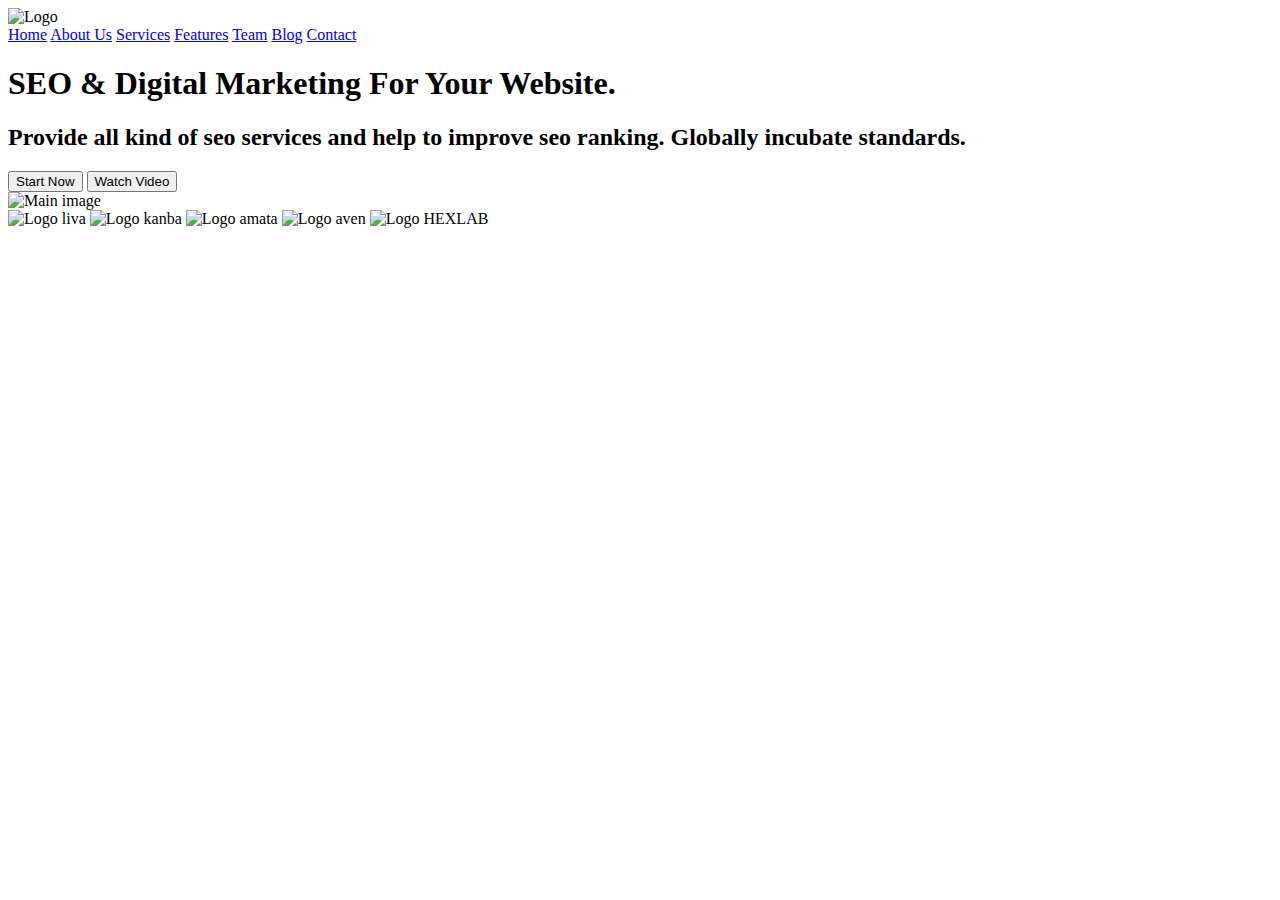
==== web/index.html @ 6e4653eb "added html content" ====
<!DOCTYPE html>
<html lang="en">
  <head>
    <meta charset="UTF-8" />
    <meta name="viewport" content="width=device-width, initial-scale=1.0" />
    <title>Document</title>
  </head>
  <body>
    <header>
      <section>
        <img src="" alt="Logo" />
        <nav>
          <a href="#">Home</a>
          <a href="#">About Us</a>
          <a href="#">Services</a>
          <a href="#">Features</a>
          <a href="#">Team</a>
          <a href="#">Blog</a>
          <a href="#">Contact</a>
        </nav>
      </section>
    </header>
    <main>
      <section>
        <h1>SEO & Digital Marketing For Your Website.</h1>
        <h2>
          Provide all kind of seo services and help to improve seo ranking.
          Globally incubate standards.
        </h2>
        <div>
          <button>Start Now</button>
          <button>Watch Video</button>
        </div>
        <img src="" alt="Main image" />
      </section>
    </main>
    <footer>
      <div>
        <img src="" alt="Logo liva" />
        <img src="" alt="Logo kanba" />
        <img src="" alt="Logo amata" />
        <img src="" alt="Logo aven" />
        <img src="" alt="Logo HEXLAB" />
      </div>
    </footer>
  </body>
</html>
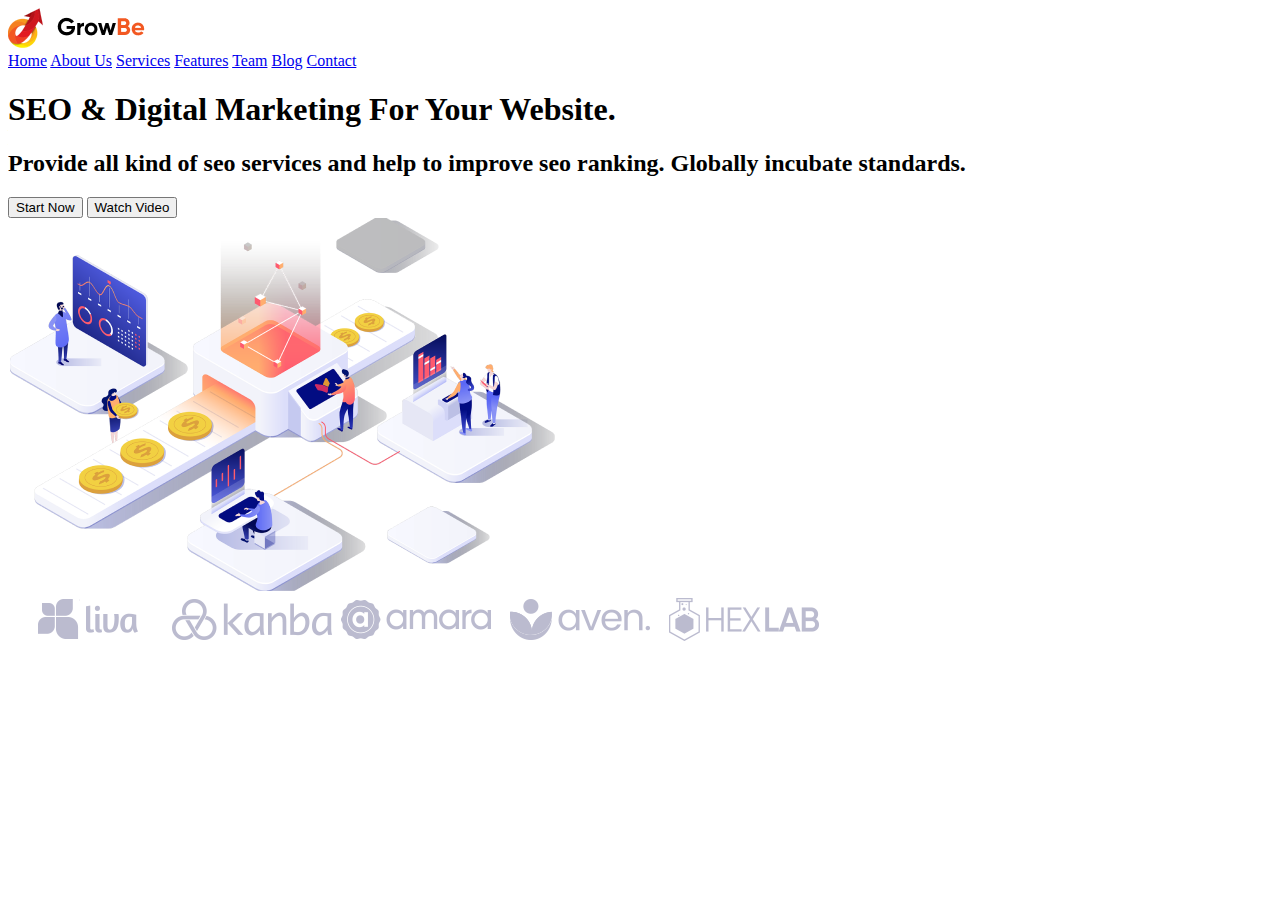
==== commit a10b78c8: "added images" ====
--- a/web/index.html
+++ b/web/index.html
@@ -8,7 +8,7 @@
   <body>
     <header>
       <section>
-        <img src="" alt="Logo" />
+        <img src="./img/Logo.png" alt="Logo" />
         <nav>
           <a href="#">Home</a>
           <a href="#">About Us</a>
@@ -31,16 +31,16 @@
           <button>Start Now</button>
           <button>Watch Video</button>
         </div>
-        <img src="" alt="Main image" />
+        <img src="./img/main-img.png" alt="Main image" />
       </section>
     </main>
     <footer>
       <div>
-        <img src="" alt="Logo liva" />
-        <img src="" alt="Logo kanba" />
-        <img src="" alt="Logo amata" />
-        <img src="" alt="Logo aven" />
-        <img src="" alt="Logo HEXLAB" />
+        <img src="./img/logo-liva.png" alt="Logo liva" />
+        <img src="./img/logo-kanba.png" alt="Logo kanba" />
+        <img src="./img/logo-amara.png" alt="Logo amata" />
+        <img src="./img/logo-aven.png" alt="Logo aven" />
+        <img src="./img/logo-hexlab.png" alt="Logo HEXLAB" />
       </div>
     </footer>
   </body>
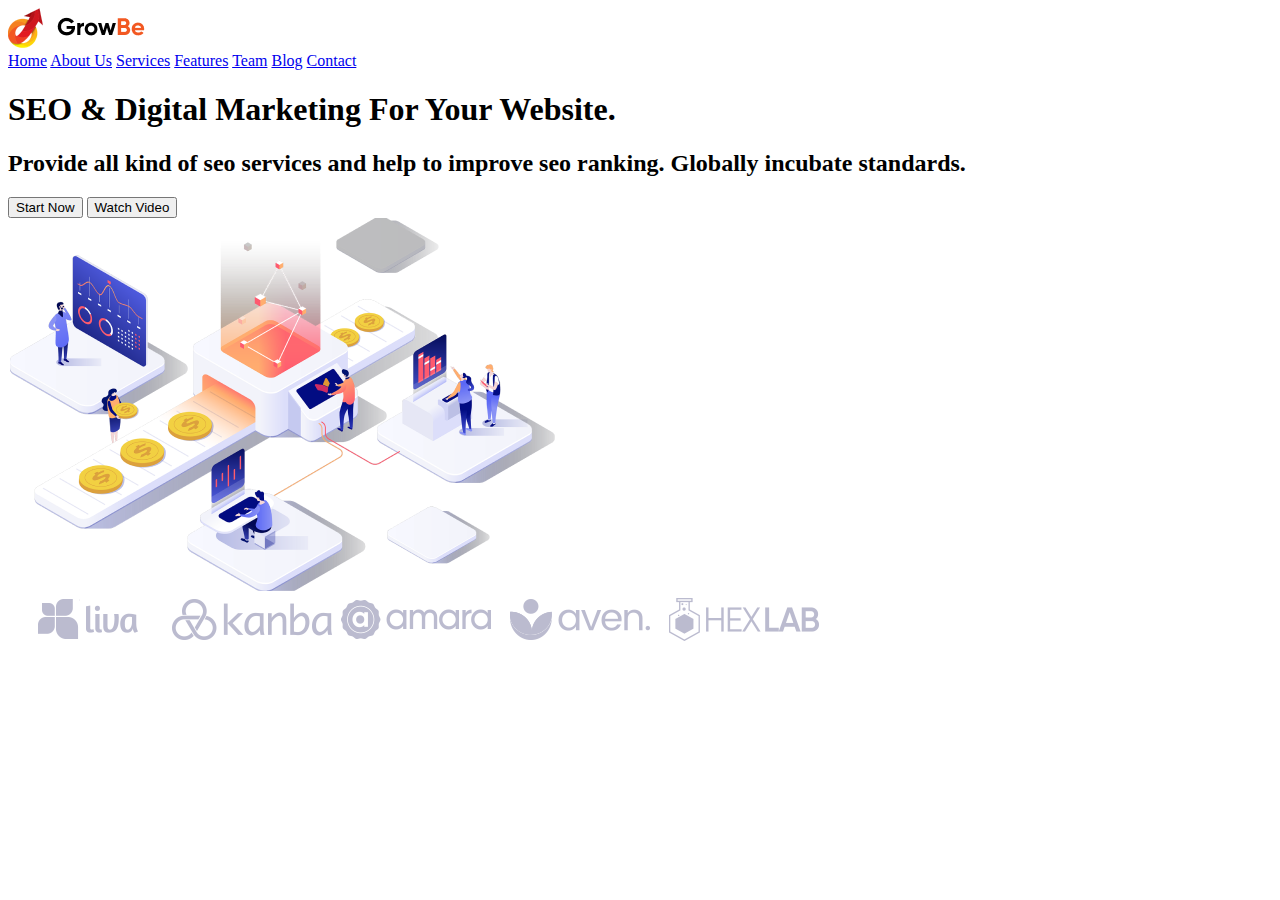
==== commit aab8246f: "added and linked style.css" ====
--- a/web/index.html
+++ b/web/index.html
@@ -3,6 +3,7 @@
   <head>
     <meta charset="UTF-8" />
     <meta name="viewport" content="width=device-width, initial-scale=1.0" />
+    <link rel="stylesheet" href="./style.css" />
     <title>Document</title>
   </head>
   <body>
@@ -22,7 +23,7 @@
     </header>
     <main>
       <section>
-        <h1>SEO & Digital Marketing For Your Website.</h1>
+        <h1>SEO &amp Digital Marketing For Your Website.</h1>
         <h2>
           Provide all kind of seo services and help to improve seo ranking.
           Globally incubate standards.
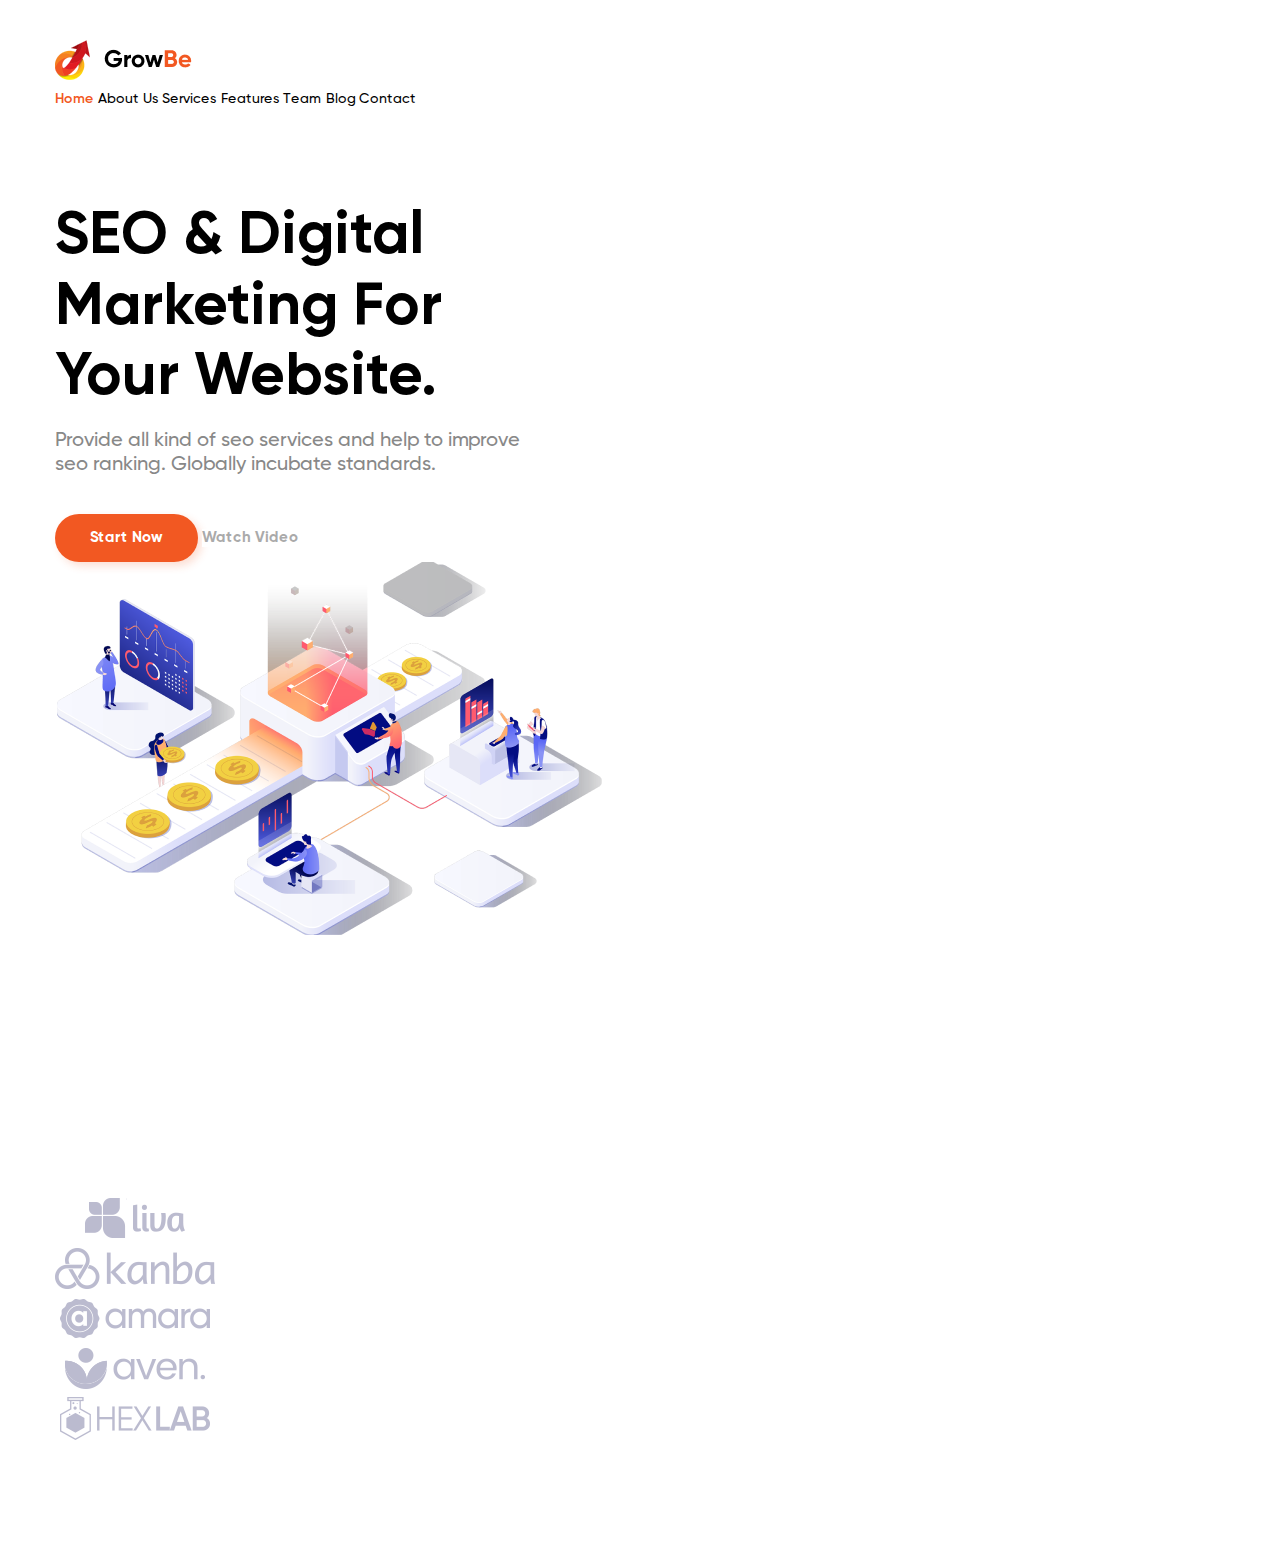
==== commit cc852a06: "added all necessary margin and padding" ====
--- a/web/index.html
+++ b/web/index.html
@@ -7,36 +7,38 @@
     <title>Document</title>
   </head>
   <body>
-    <header>
-      <section>
+    <header class="header">
+      <section class="header__memu-bar container">
         <img src="./img/Logo.png" alt="Logo" />
-        <nav>
-          <a href="#">Home</a>
-          <a href="#">About Us</a>
-          <a href="#">Services</a>
-          <a href="#">Features</a>
-          <a href="#">Team</a>
-          <a href="#">Blog</a>
-          <a href="#">Contact</a>
+        <nav class="navigation">
+          <a class="navigation__home" href="#">Home</a>
+          <a class="navigation__link" href="#">About Us</a>
+          <a class="navigation__link" href="#">Services</a>
+          <a class="navigation__link" href="#">Features</a>
+          <a class="navigation__link" href="#">Team</a>
+          <a class="navigation__link" href="#">Blog</a>
+          <a class="navigation__link" href="#">Contact</a>
         </nav>
       </section>
     </header>
-    <main>
-      <section>
-        <h1>SEO &amp Digital Marketing For Your Website.</h1>
-        <h2>
-          Provide all kind of seo services and help to improve seo ranking.
-          Globally incubate standards.
-        </h2>
-        <div>
-          <button>Start Now</button>
-          <button>Watch Video</button>
+    <main class="main">
+      <section class="content container">
+        <div class="content__left-side">
+          <h1>SEO &amp Digital Marketing For Your Website.</h1>
+          <h2>
+            Provide all kind of seo services and help to improve seo ranking.
+            Globally incubate standards.
+          </h2>
+          <div class="content__btn-list">
+            <button class="btn_start btn">Start Now</button>
+            <button class="btn_video btn">Watch Video</button>
+          </div>
         </div>
         <img src="./img/main-img.png" alt="Main image" />
       </section>
     </main>
-    <footer>
-      <div>
+    <footer class="footer">
+      <div class="logos container">
         <img src="./img/logo-liva.png" alt="Logo liva" />
         <img src="./img/logo-kanba.png" alt="Logo kanba" />
         <img src="./img/logo-amara.png" alt="Logo amata" />
--- a/web/style.css
+++ b/web/style.css
@@ -0,0 +1,116 @@
+@font-face {
+  font-family: "Gilroy-Semibold";
+  src: url(./font/Gilroy-Semibold.woff2);
+}
+
+@font-face {
+  font-family: "Gilroy-Medium";
+  src: url(./font/Gilroy-Medium.woff2);
+}
+
+@font-face {
+  font-family: "Gilroy-Bold";
+  src: url(./font/Gilroy-Bold.woff2);
+}
+
+* {
+  margin: 0;
+  padding: 0;
+  box-sizing: border-box;
+  text-decoration: none;
+}
+
+body {
+  scroll-behavior: smooth;
+}
+
+img {
+  max-width: 100%;
+  display: block;
+}
+
+.container {
+  max-width: 1170px;
+  margin: 0 auto;
+}
+
+.header {
+  margin-bottom: 84px;
+}
+.header__memu-bar {
+  padding-top: 40px;
+}
+
+.navigation {
+  padding: 11px 0px;
+  font-size: 14px;
+  font-weight: 400;
+  line-height: 16.41px;
+}
+
+.navigation__link {
+  color: #000000;
+  font-family: Gilroy-Medium;
+}
+
+.navigation__home {
+  color: #f25822;
+  font-family: Gilroy-SemiBold;
+}
+
+.main {
+  margin-bottom: 162px;
+}
+
+.content__left-side {
+  max-width: 522px;
+}
+
+.content__left-side h1 {
+  color: #000;
+  font-family: Gilroy-Bold;
+  font-size: 60px;
+  font-weight: 400;
+  line-height: 70.31px;
+  margin-bottom: 17px;
+}
+
+.content__left-side h2 {
+  max-width: 466px;
+  color: #888;
+  font-family: Gilroy-Medium;
+  font-size: 20px;
+  font-weight: 400;
+  line-height: 23.44px;
+  margin-bottom: 37px;
+}
+
+.content__btn-list {
+  max-width: 302px;
+}
+
+.btn {
+  border: none;
+  cursor: pointer;
+  font-family: Gilroy-Bold;
+  font-size: 15px;
+  font-weight: 400;
+  line-height: 17.58px;
+}
+
+.btn_start {
+  color: #fff;
+  border-radius: 50px;
+  background: #f25822;
+  box-shadow: 4px 4px 8px 0px rgba(242, 88, 34, 0.2);
+  padding: 15px 35px;
+}
+.btn_video {
+  color: #aaa;
+  background: #ffffff;
+}
+
+.logos {
+  padding-top: 97px;
+  padding-bottom: 97px;
+}
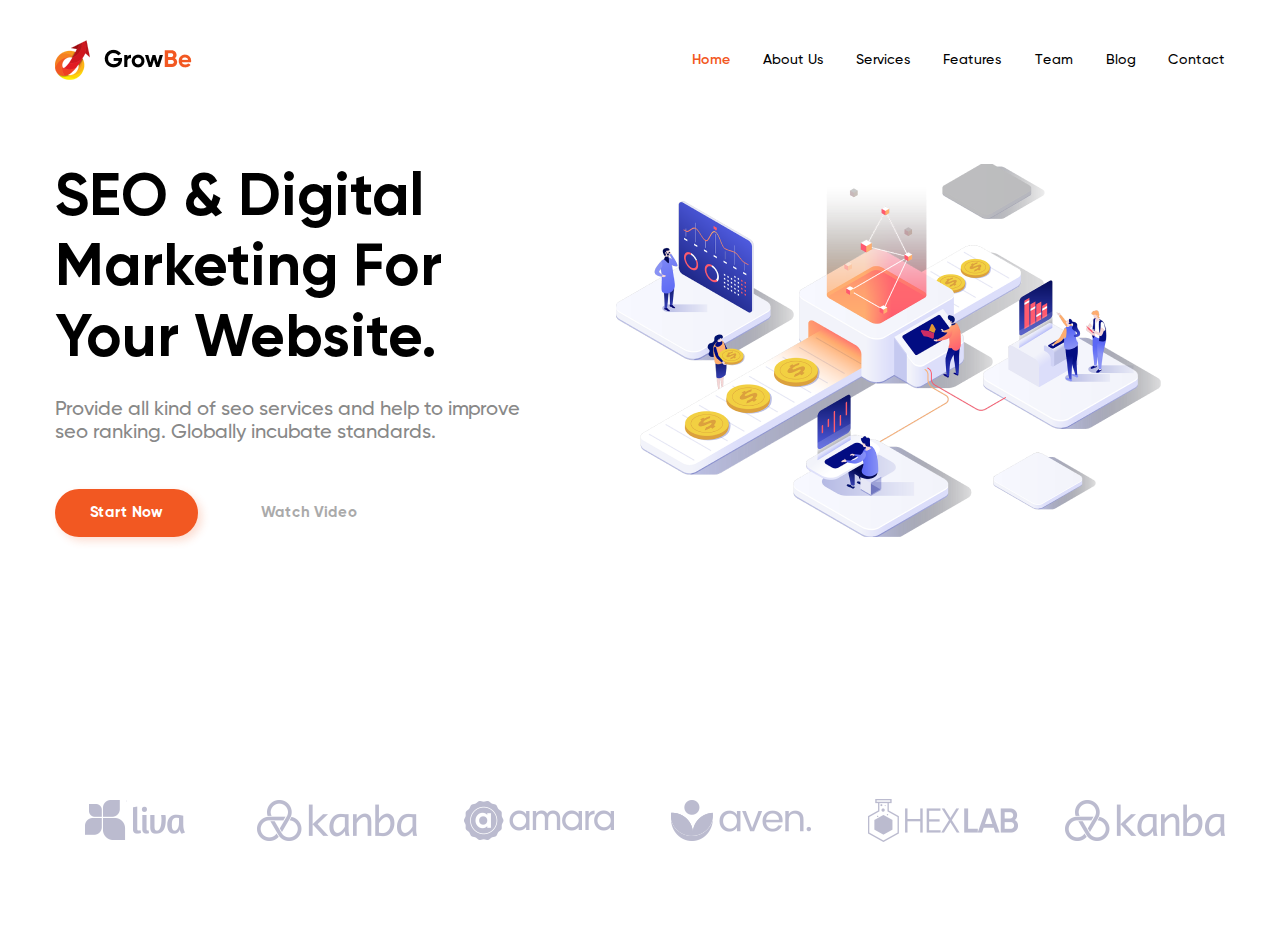
==== commit f768027f: "added solution to problems of lesson 4" ====
--- a/web/index.html
+++ b/web/index.html
@@ -44,6 +44,7 @@
         <img src="./img/logo-amara.png" alt="Logo amata" />
         <img src="./img/logo-aven.png" alt="Logo aven" />
         <img src="./img/logo-hexlab.png" alt="Logo HEXLAB" />
+        <img src="./img/logo-kanba.png" alt="Logo kanba" />
       </div>
     </footer>
   </body>
--- a/web/style.css
+++ b/web/style.css
@@ -39,13 +39,18 @@
 }
 .header__memu-bar {
   padding-top: 40px;
+  display: flex;
+  justify-content: space-between;
+  align-items: center;
 }
 
 .navigation {
-  padding: 11px 0px;
+  min-width: 533px;
   font-size: 14px;
   font-weight: 400;
   line-height: 16.41px;
+  display: flex;
+  justify-content: space-between;
 }
 
 .navigation__link {
@@ -62,8 +67,16 @@
   margin-bottom: 162px;
 }
 
+.content {
+  display: flex;
+  justify-content: space-between;
+}
+
 .content__left-side {
   max-width: 522px;
+  display: flex;
+  flex-direction: column;
+  justify-content: space-between;
 }
 
 .content__left-side h1 {
@@ -87,6 +100,8 @@
 
 .content__btn-list {
   max-width: 302px;
+  display: flex;
+  justify-content: space-between;
 }
 
 .btn {
@@ -113,4 +128,6 @@
 .logos {
   padding-top: 97px;
   padding-bottom: 97px;
+  display: flex;
+  justify-content: space-between;
 }
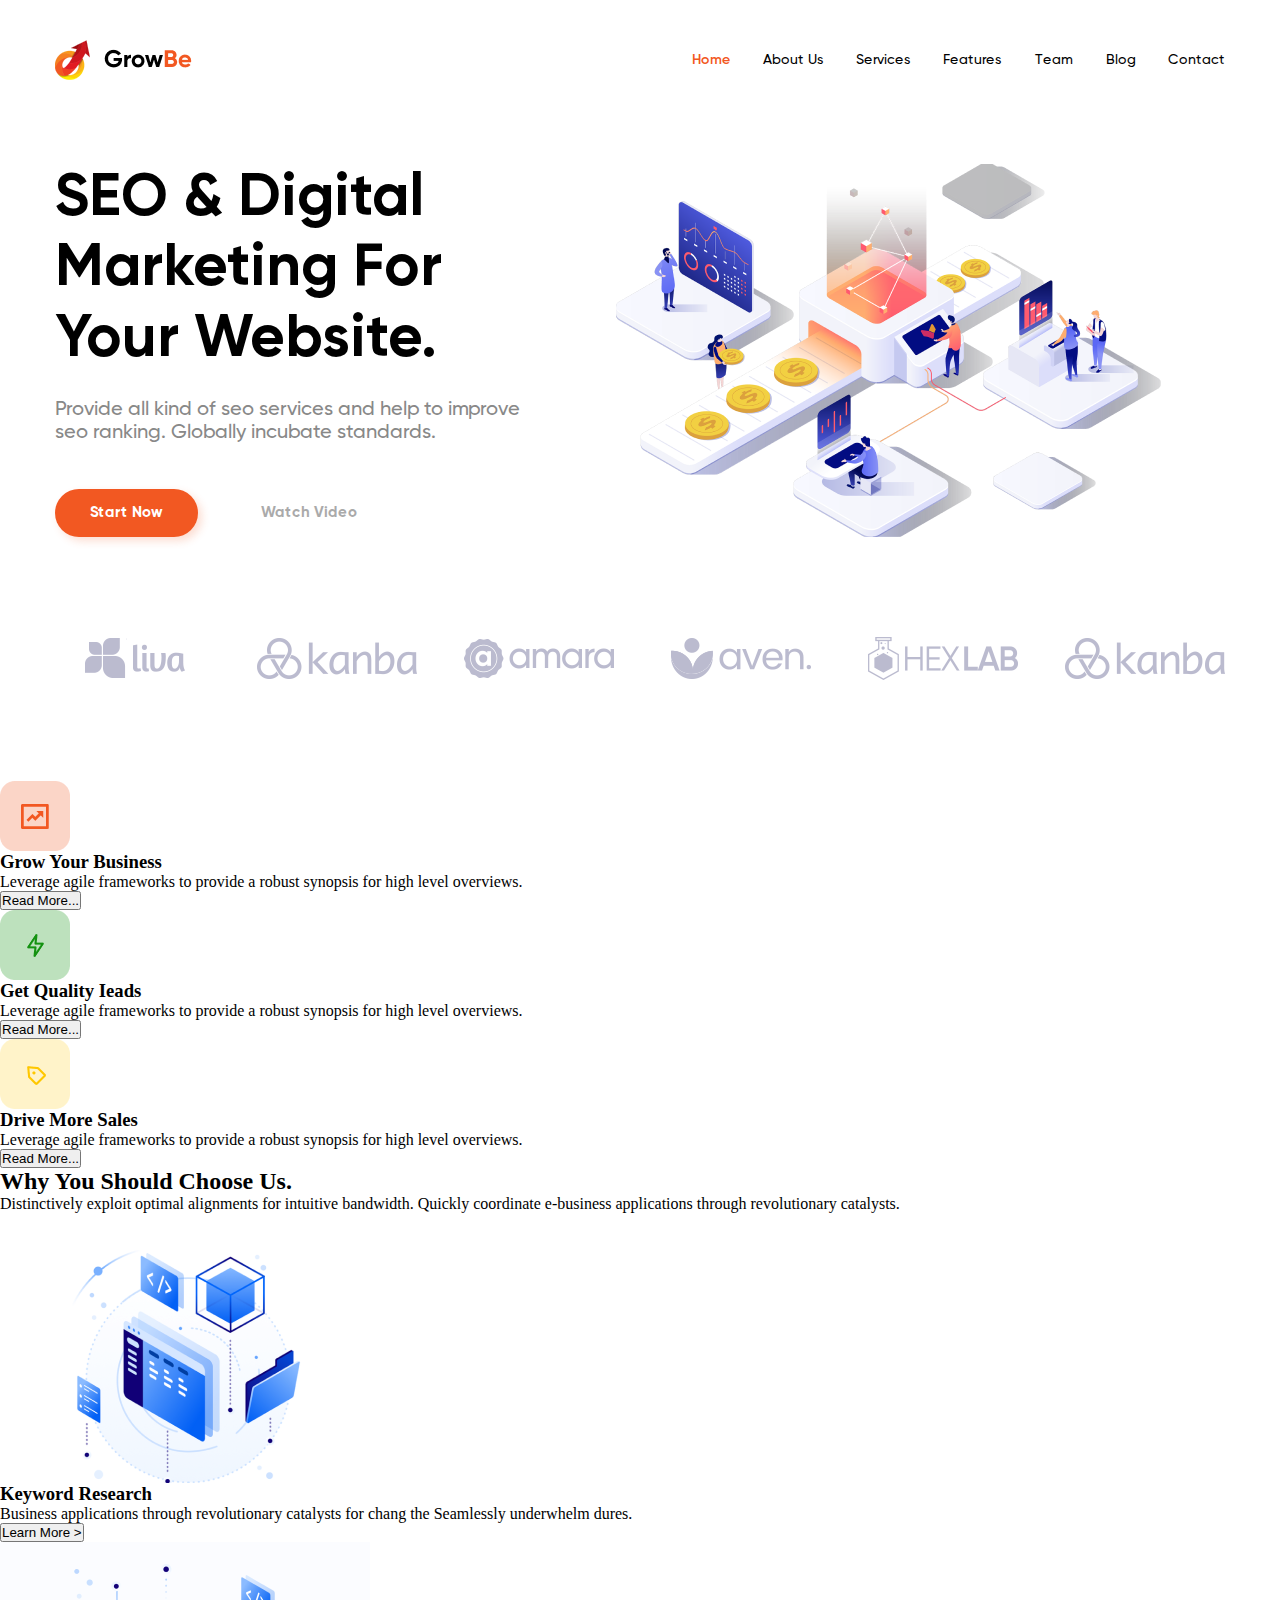
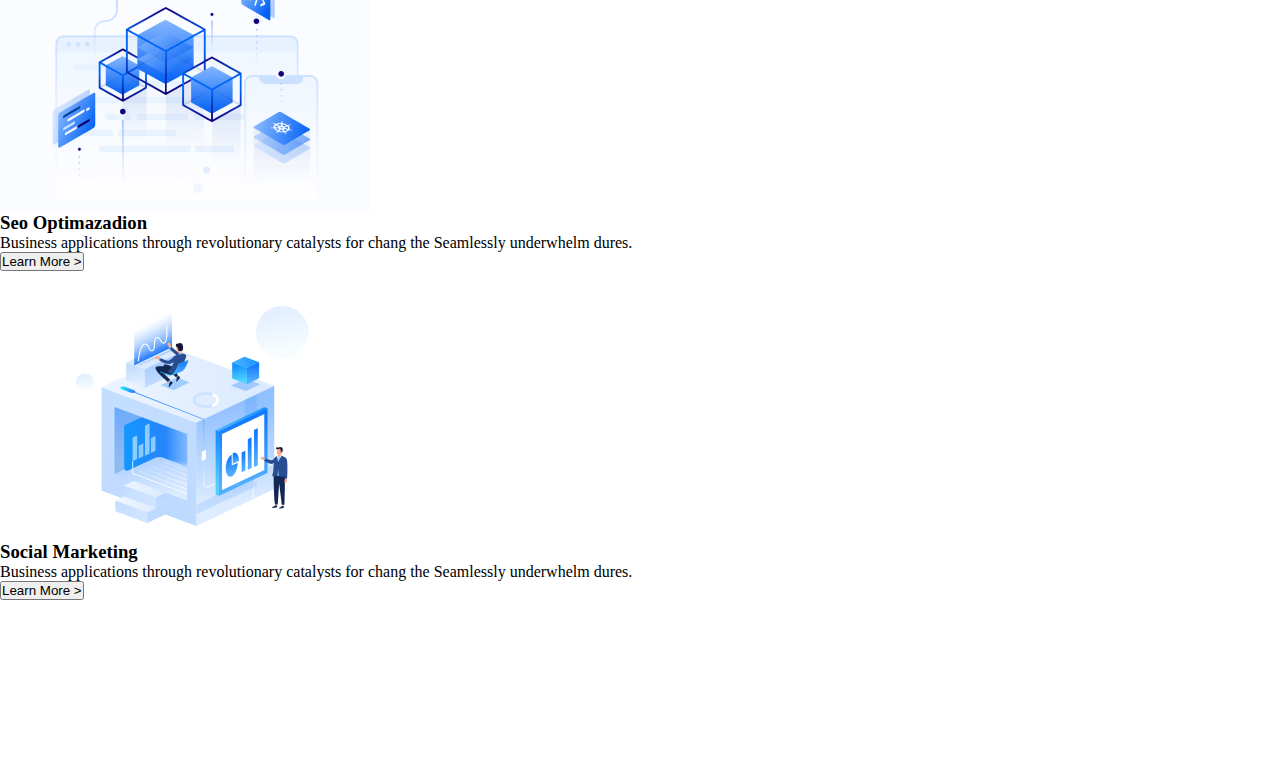
==== commit c0e50141: "added all content" ====
--- a/web/index.html
+++ b/web/index.html
@@ -36,8 +36,6 @@
         </div>
         <img src="./img/main-img.png" alt="Main image" />
       </section>
-    </main>
-    <footer class="footer">
       <div class="logos container">
         <img src="./img/logo-liva.png" alt="Logo liva" />
         <img src="./img/logo-kanba.png" alt="Logo kanba" />
@@ -46,6 +44,73 @@
         <img src="./img/logo-hexlab.png" alt="Logo HEXLAB" />
         <img src="./img/logo-kanba.png" alt="Logo kanba" />
       </div>
-    </footer>
+      <section>
+        <div>
+          <img src="./img/icon_red.png" alt="Red icon" />
+          <h3>Grow Your Business</h3>
+          <p>
+            Leverage agile frameworks to provide a robust synopsis for high
+            level overviews.
+          </p>
+          <button>Read More...</button>
+        </div>
+        <div>
+          <img src="./img/icon_green.png" alt="Green icon" />
+          <h3>Get Quality Ieads</h3>
+          <p>
+            Leverage agile frameworks to provide a robust synopsis for high
+            level overviews.
+          </p>
+          <button>Read More...</button>
+        </div>
+        <div>
+          <img src="./img/icon_yellow.png" alt="Yellow icon" />
+          <h3>Drive More Sales</h3>
+          <p>
+            Leverage agile frameworks to provide a robust synopsis for high
+            level overviews.
+          </p>
+          <button>Read More...</button>
+        </div>
+      </section>
+      <section>
+        <h2>Why You Should Choose Us.</h2>
+        <p>
+          Distinctively exploit optimal alignments for intuitive bandwidth.
+          Quickly coordinate e-business applications through revolutionary
+          catalysts.
+        </p>
+        <div>
+          <div>
+            <img src="./img/pic1_left.png" alt="Left illustration" />
+            <h3>Keyword Research</h3>
+            <p>
+              Business applications through revolutionary catalysts for chang
+              the Seamlessly underwhelm dures.
+            </p>
+            <button>Learn More &gt;</button>
+          </div>
+          <div>
+            <img src="./img/pic2_center.png" alt="Left illustration" />
+            <h3>Seo Optimazadion</h3>
+            <p>
+              Business applications through revolutionary catalysts for chang
+              the Seamlessly underwhelm dures.
+            </p>
+            <button>Learn More &gt;</button>
+          </div>
+          <div>
+            <img src="./img/pic3_right.png" alt="Left illustration" />
+            <h3>Social Marketing</h3>
+            <p>
+              Business applications through revolutionary catalysts for chang
+              the Seamlessly underwhelm dures.
+            </p>
+            <button>Learn More &gt;</button>
+          </div>
+        </div>
+      </section>
+    </main>
+    <footer class="footer"></footer>
   </body>
 </html>
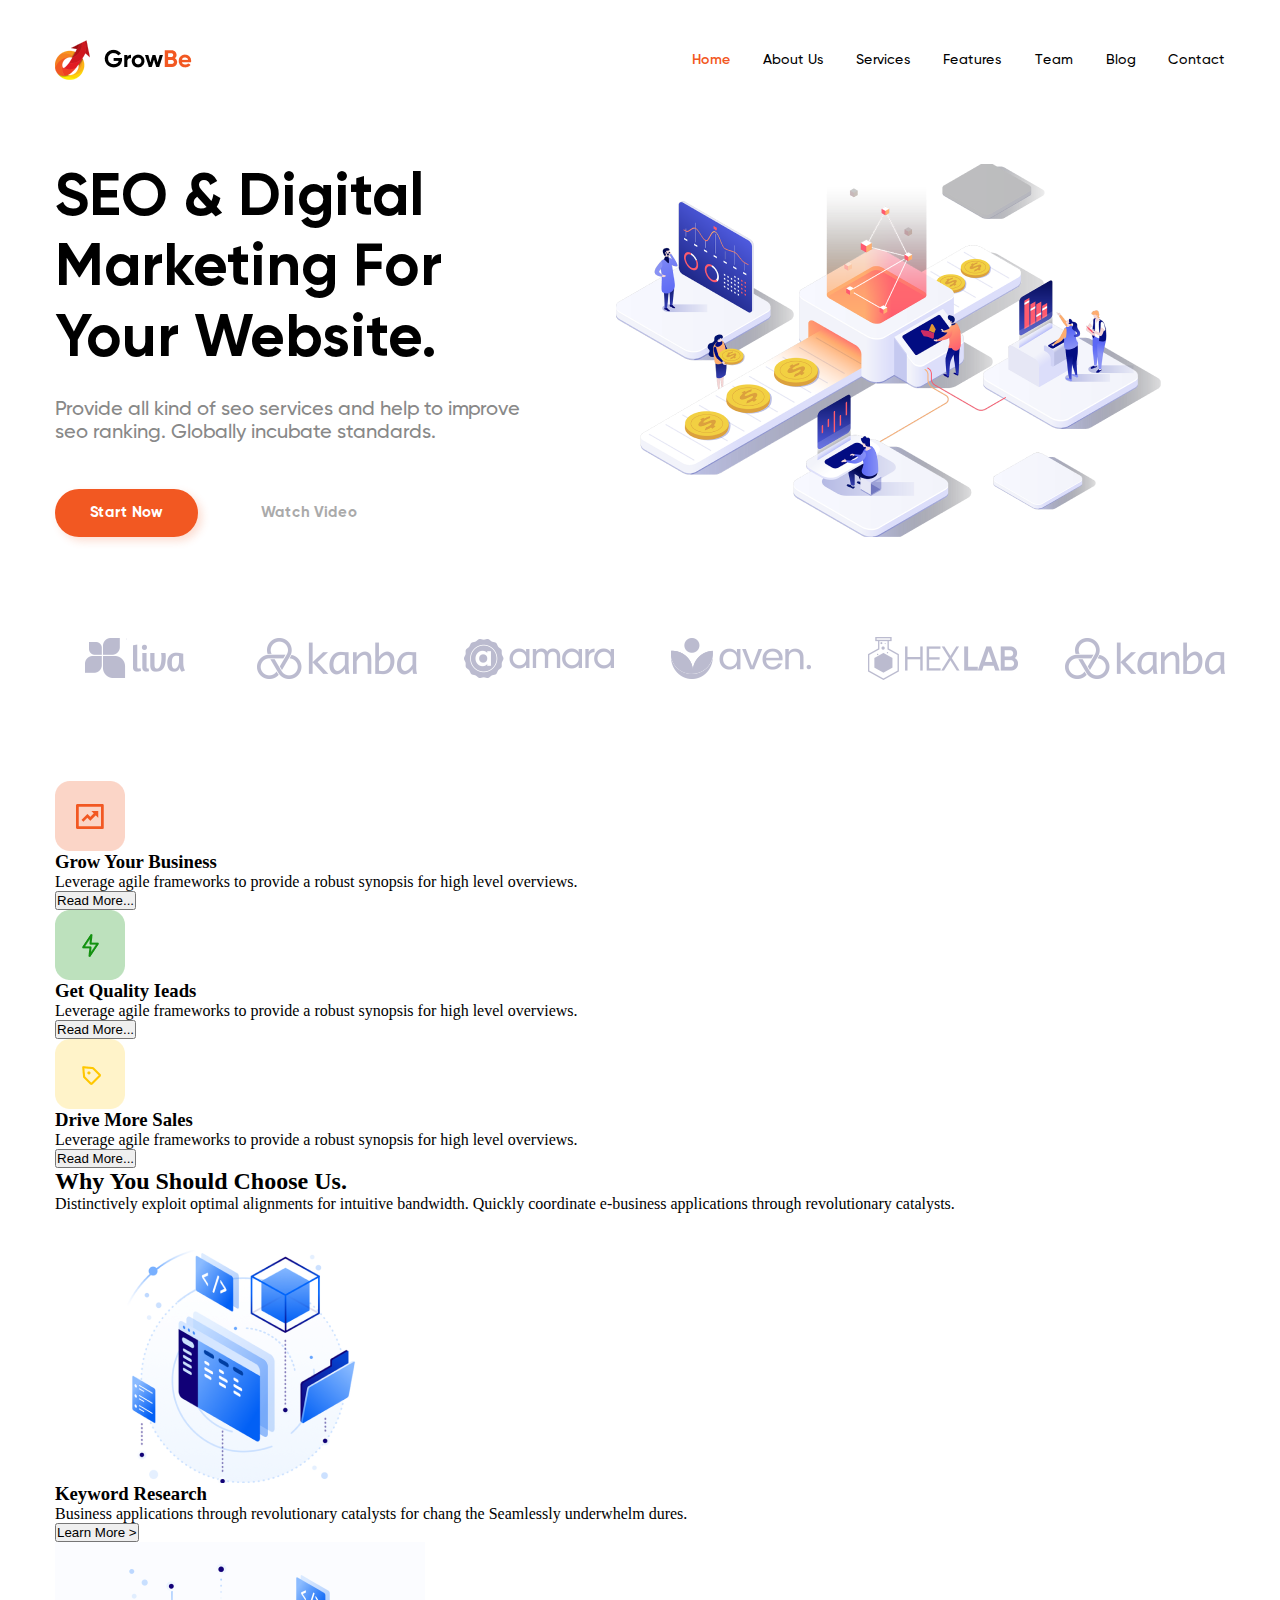
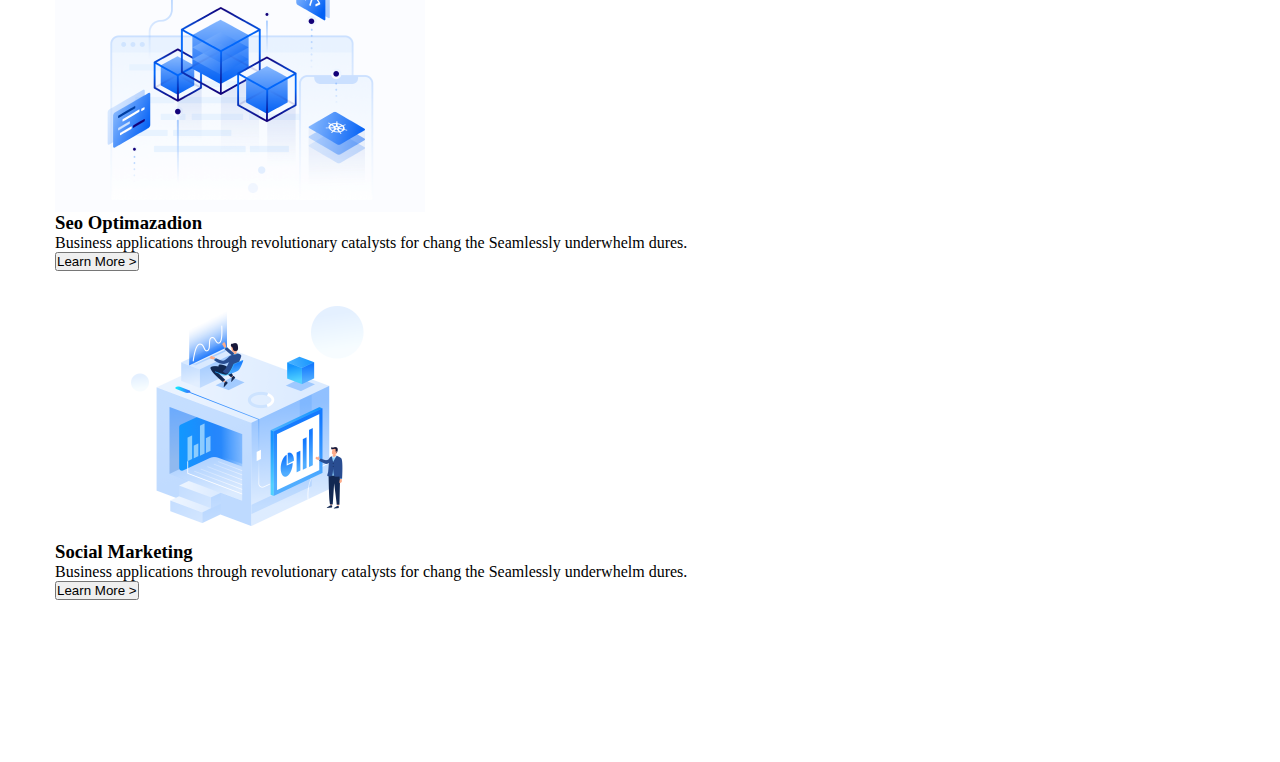
==== commit af7812ea: "added classes" ====
--- a/web/index.html
+++ b/web/index.html
@@ -44,69 +44,71 @@
         <img src="./img/logo-hexlab.png" alt="Logo HEXLAB" />
         <img src="./img/logo-kanba.png" alt="Logo kanba" />
       </div>
-      <section>
-        <div>
+      <section class="features container">
+        <div class="features01">
           <img src="./img/icon_red.png" alt="Red icon" />
-          <h3>Grow Your Business</h3>
-          <p>
+          <h3 class="features01__title">Grow Your Business</h3>
+          <p class="features01__text">
             Leverage agile frameworks to provide a robust synopsis for high
             level overviews.
           </p>
-          <button>Read More...</button>
+          <button class="btn__read">Read More...</button>
         </div>
-        <div>
+        <div class="features02">
           <img src="./img/icon_green.png" alt="Green icon" />
-          <h3>Get Quality Ieads</h3>
-          <p>
+          <h3 class="features02__title">Get Quality Ieads</h3>
+          <p class="features02__text">
             Leverage agile frameworks to provide a robust synopsis for high
             level overviews.
           </p>
-          <button>Read More...</button>
+          <button class="btn__read">Read More...</button>
         </div>
-        <div>
+        <div class="features03">
           <img src="./img/icon_yellow.png" alt="Yellow icon" />
-          <h3>Drive More Sales</h3>
-          <p>
+          <h3 class="features03__title">Drive More Sales</h3>
+          <p class="features03__text">
             Leverage agile frameworks to provide a robust synopsis for high
             level overviews.
           </p>
-          <button>Read More...</button>
+          <button class="btn__read">Read More...</button>
         </div>
       </section>
-      <section>
-        <h2>Why You Should Choose Us.</h2>
-        <p>
-          Distinctively exploit optimal alignments for intuitive bandwidth.
-          Quickly coordinate e-business applications through revolutionary
-          catalysts.
-        </p>
-        <div>
-          <div>
+      <section class="container">
+        <div class="secation">
+          <h2 class="secation__title">Why You Should Choose Us.</h2>
+          <p class="secation__text">
+            Distinctively exploit optimal alignments for intuitive bandwidth.
+            Quickly coordinate e-business applications through revolutionary
+            catalysts.
+          </p>
+        </div>
+        <div class="services">
+          <div class="services01">
             <img src="./img/pic1_left.png" alt="Left illustration" />
-            <h3>Keyword Research</h3>
-            <p>
+            <h3 class="services01__title">Keyword Research</h3>
+            <p class="services01__text">
               Business applications through revolutionary catalysts for chang
               the Seamlessly underwhelm dures.
             </p>
-            <button>Learn More &gt;</button>
+            <button class="btn__learn">Learn More &gt;</button>
           </div>
-          <div>
-            <img src="./img/pic2_center.png" alt="Left illustration" />
-            <h3>Seo Optimazadion</h3>
-            <p>
+          <div class="services02">
+            <img src="./img/pic2_center.png" alt="Center illustration" />
+            <h3 class="services02__title">Seo Optimazadion</h3>
+            <p class="services02__text">
               Business applications through revolutionary catalysts for chang
               the Seamlessly underwhelm dures.
             </p>
-            <button>Learn More &gt;</button>
+            <button class="btn__learn">Learn More &gt;</button>
           </div>
-          <div>
-            <img src="./img/pic3_right.png" alt="Left illustration" />
-            <h3>Social Marketing</h3>
-            <p>
+          <div class="services03">
+            <img src="./img/pic3_right.png" alt="Right illustration" />
+            <h3 class="services03__title">Social Marketing</h3>
+            <p class="services03__text">
               Business applications through revolutionary catalysts for chang
               the Seamlessly underwhelm dures.
             </p>
-            <button>Learn More &gt;</button>
+            <button class="btn__learn">Learn More &gt;</button>
           </div>
         </div>
       </section>
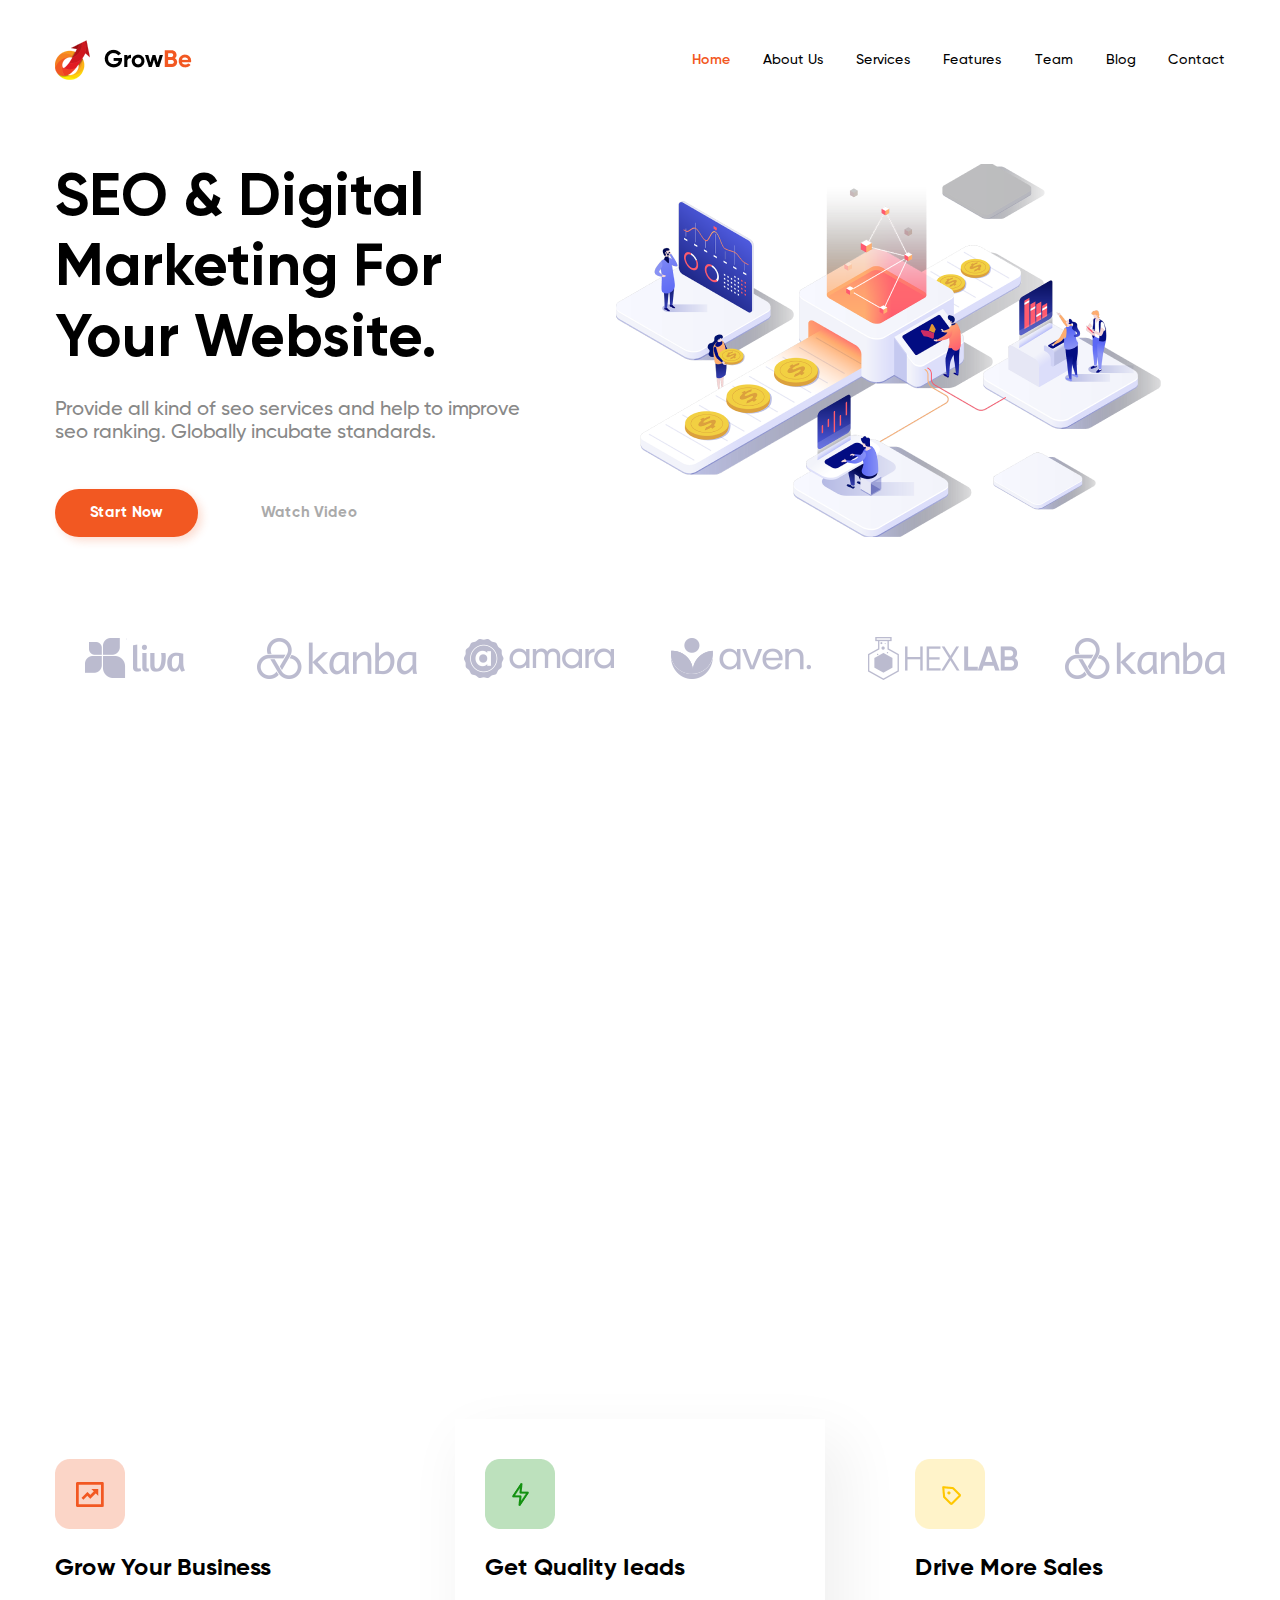
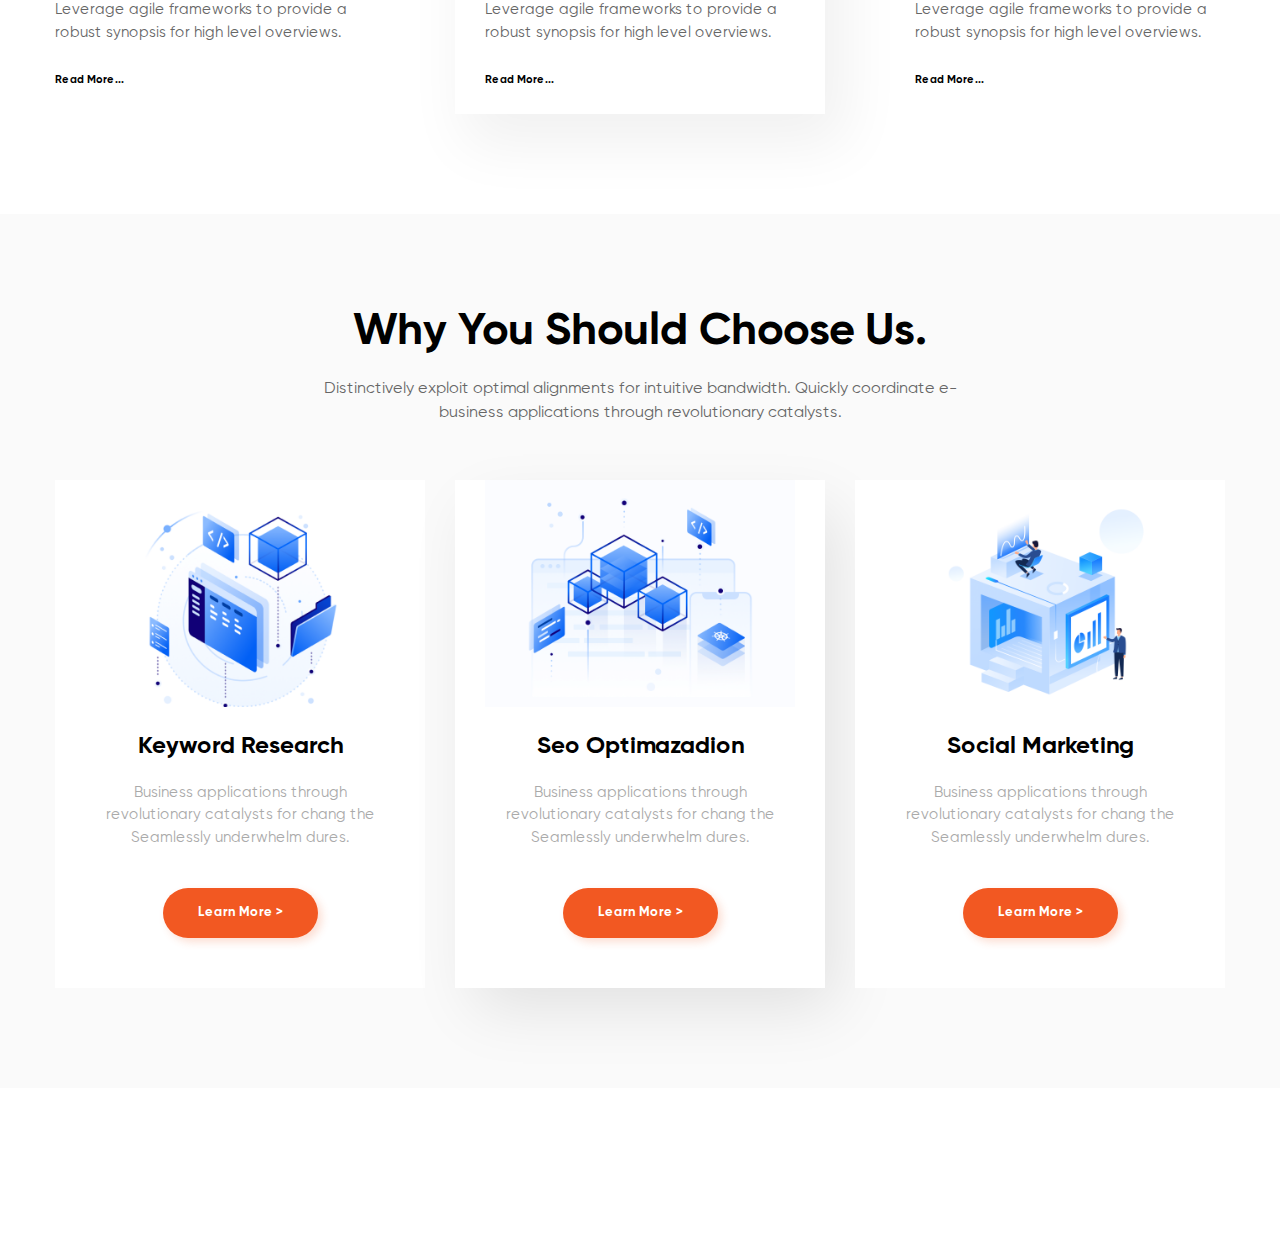
==== commit e7fc8d92: "added solution to problem of lesson 5" ====
--- a/web/index.html
+++ b/web/index.html
@@ -45,10 +45,10 @@
         <img src="./img/logo-kanba.png" alt="Logo kanba" />
       </div>
       <section class="features container">
-        <div class="features01">
+        <div class="features00">
           <img src="./img/icon_red.png" alt="Red icon" />
-          <h3 class="features01__title">Grow Your Business</h3>
-          <p class="features01__text">
+          <h3 class="features__title">Grow Your Business</h3>
+          <p class="features__text">
             Leverage agile frameworks to provide a robust synopsis for high
             level overviews.
           </p>
@@ -56,25 +56,25 @@
         </div>
         <div class="features02">
           <img src="./img/icon_green.png" alt="Green icon" />
-          <h3 class="features02__title">Get Quality Ieads</h3>
-          <p class="features02__text">
+          <h3 class="features__title">Get Quality Ieads</h3>
+          <p class="features__text">
             Leverage agile frameworks to provide a robust synopsis for high
             level overviews.
           </p>
           <button class="btn__read">Read More...</button>
         </div>
-        <div class="features03">
+        <div class="features00">
           <img src="./img/icon_yellow.png" alt="Yellow icon" />
-          <h3 class="features03__title">Drive More Sales</h3>
-          <p class="features03__text">
+          <h3 class="features__title">Drive More Sales</h3>
+          <p class="features__text">
             Leverage agile frameworks to provide a robust synopsis for high
             level overviews.
           </p>
           <button class="btn__read">Read More...</button>
         </div>
       </section>
-      <section class="container">
-        <div class="secation">
+      <section class="services">
+        <div class="secation container">
           <h2 class="secation__title">Why You Should Choose Us.</h2>
           <p class="secation__text">
             Distinctively exploit optimal alignments for intuitive bandwidth.
@@ -82,29 +82,29 @@
             catalysts.
           </p>
         </div>
-        <div class="services">
-          <div class="services01">
+        <div class="services123 container">
+          <div class="services00">
             <img src="./img/pic1_left.png" alt="Left illustration" />
-            <h3 class="services01__title">Keyword Research</h3>
-            <p class="services01__text">
+            <h3 class="services00__title">Keyword Research</h3>
+            <p class="services00__text">
               Business applications through revolutionary catalysts for chang
               the Seamlessly underwhelm dures.
             </p>
             <button class="btn__learn">Learn More &gt;</button>
           </div>
-          <div class="services02">
+          <div class="services02 services00">
             <img src="./img/pic2_center.png" alt="Center illustration" />
-            <h3 class="services02__title">Seo Optimazadion</h3>
-            <p class="services02__text">
+            <h3 class="services00__title">Seo Optimazadion</h3>
+            <p class="services00__text">
               Business applications through revolutionary catalysts for chang
               the Seamlessly underwhelm dures.
             </p>
             <button class="btn__learn">Learn More &gt;</button>
           </div>
-          <div class="services03">
+          <div class="services00">
             <img src="./img/pic3_right.png" alt="Right illustration" />
-            <h3 class="services03__title">Social Marketing</h3>
-            <p class="services03__text">
+            <h3 class="services00__title">Social Marketing</h3>
+            <p class="services00__text">
               Business applications through revolutionary catalysts for chang
               the Seamlessly underwhelm dures.
             </p>
--- a/web/style.css
+++ b/web/style.css
@@ -11,6 +11,11 @@
 @font-face {
   font-family: "Gilroy-Bold";
   src: url(./font/Gilroy-Bold.woff2);
+}
+
+@font-face {
+  font-family: "Gilroy-Regular";
+  src: url(./font/Gilroy-Regular.woff2);
 }
 
 * {
@@ -130,4 +135,141 @@
   padding-bottom: 97px;
   display: flex;
   justify-content: space-between;
-}
+  margin-bottom: 538px;
+}
+
+.features {
+  display: flex;
+  justify-content: space-between;
+  padding-top: 100px;
+  padding-bottom: 100px;
+  background: #fff;
+}
+
+.btn__read {
+  border: none;
+  cursor: pointer;
+  color: #000;
+  background: none;
+  font-family: Gilroy-Bold;
+  font-size: 11px;
+  font-weight: 400;
+  line-height: 16.5px;
+}
+
+.features__title {
+  margin-top: 25px;
+  color: #000;
+  font-family: Gilroy-Bold;
+  font-size: 24px;
+  font-weight: 400;
+  line-height: 28.13px;
+  margin-bottom: 17px;
+}
+
+.features__text {
+  color: #666;
+  font-family: Gilroy-Regular;
+  font-size: 15px;
+  font-weight: 400;
+  line-height: 22.5px;
+  margin-bottom: 25px;
+}
+
+.features00 {
+  max-width: 310px;
+  margin-top: 40px;
+}
+
+.features02 {
+  max-width: 370px;
+  flex-shrink: 0;
+  padding: 40px 30px 25px;
+  background: #fff;
+  box-shadow: 15px 25px 56px 6px rgba(0, 0, 0, 0.06);
+}
+
+.services {
+  background: #fafafa;
+  padding-bottom: 100px;
+}
+
+.secation {
+  display: flex;
+  flex-wrap: wrap;
+  justify-content: center;
+  gap: 19px;
+  padding-top: 92px;
+  margin-bottom: 55px;
+}
+
+.secation__title {
+  color: #000;
+  font-family: Gilroy-Bold;
+  font-size: 45px;
+  font-weight: 400;
+  line-height: 52.73px;
+}
+
+.secation__text {
+  max-width: 682px;
+  color: #666;
+  text-align: center;
+  font-family: Gilroy-Regular;
+  font-size: 16px;
+  font-weight: 400;
+  line-height: 24px;
+}
+
+.services123 {
+  display: flex;
+  gap: 30px;
+}
+
+.services00 {
+  display: flex;
+  max-width: 370px;
+  flex-wrap: wrap;
+  justify-content: center;
+  padding: 0px 30px 50px;
+  background: #fff;
+}
+
+.services00__title {
+  margin-top: 25px;
+  margin-bottom: 22px;
+  color: #000;
+  font-family: Gilroy-Bold;
+  font-size: 24px;
+  font-weight: 400;
+  line-height: 28.13px;
+}
+
+.services00__text {
+  color: #aaa;
+  text-align: center;
+  font-family: Gilroy-Regular;
+  font-size: 15px;
+  font-weight: 400;
+  line-height: 22.5px;
+  margin-bottom: 39px;
+}
+
+.btn__learn {
+  border: none;
+  cursor: pointer;
+  color: #fff;
+  text-align: center;
+  font-family: Gilroy-Bold;
+  font-size: 13px;
+  font-weight: 400;
+  line-height: 19.5px;
+  border-radius: 50px;
+  background: #f25822;
+  box-shadow: 4px 4px 8px 0px rgba(242, 88, 34, 0.2);
+  padding: 15px 35px;
+}
+
+.services02 {
+  box-shadow: 15px 25px 60px -5px rgba(0, 0, 0, 0.1);
+}
